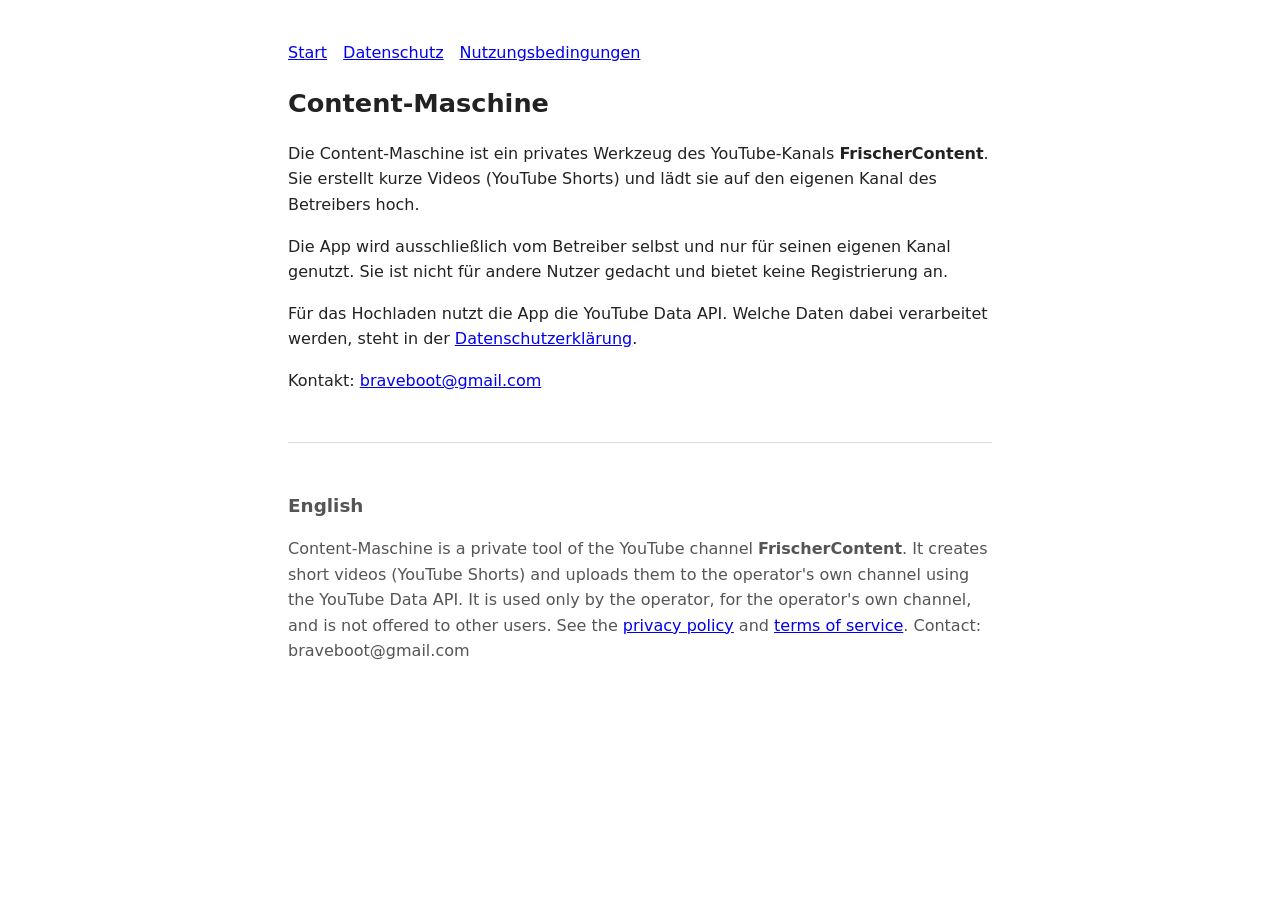
==== app-cm7k/index.html @ 2c9d0dba "Webseite für die Google-Prüfung der Content-Maschine" ====
<!doctype html>
<html lang="de">
<head>
<meta charset="utf-8">
<meta name="viewport" content="width=device-width, initial-scale=1">
<meta name="robots" content="noindex, nofollow">
<title>Content-Maschine – FrischerContent</title>
<link rel="stylesheet" href="style.css">
</head>
<body>
<nav><a href="./">Start</a><a href="datenschutz.html">Datenschutz</a><a href="nutzungsbedingungen.html">Nutzungsbedingungen</a></nav>

<h1>Content-Maschine</h1>
<p>Die Content-Maschine ist ein privates Werkzeug des YouTube-Kanals <strong>FrischerContent</strong>. Sie erstellt kurze Videos
(YouTube Shorts) und lädt sie auf den eigenen Kanal des Betreibers hoch.</p>
<p>Die App wird ausschließlich vom Betreiber selbst und nur für seinen eigenen Kanal genutzt. Sie ist nicht für andere Nutzer
gedacht und bietet keine Registrierung an.</p>
<p>Für das Hochladen nutzt die App die YouTube Data API. Welche Daten dabei verarbeitet werden, steht in der
<a href="datenschutz.html">Datenschutzerklärung</a>.</p>
<p>Kontakt: <a href="mailto:braveboot@gmail.com">braveboot@gmail.com</a></p>

<div class="en">
<h2>English</h2>
<p>Content-Maschine is a private tool of the YouTube channel <strong>FrischerContent</strong>. It creates short videos
(YouTube Shorts) and uploads them to the operator's own channel using the YouTube Data API. It is used only by the operator,
for the operator's own channel, and is not offered to other users. See the <a href="datenschutz.html#english">privacy policy</a>
and <a href="nutzungsbedingungen.html#english">terms of service</a>. Contact: braveboot@gmail.com</p>
</div>
</body>
</html>
---- app-cm7k/style.css ----
body {
  font-family: system-ui, -apple-system, "Segoe UI", sans-serif;
  line-height: 1.6;
  max-width: 44rem;
  margin: 2.5rem auto;
  padding: 0 1rem;
  color: #222;
  background: #fff;
}
h1 { font-size: 1.6rem; }
h2 { font-size: 1.15rem; margin-top: 2rem; }
nav a { margin-right: 1rem; }
.en { color: #555; border-top: 1px solid #ddd; margin-top: 3rem; padding-top: 1rem; }
footer { margin-top: 3rem; font-size: 0.85rem; color: #666; }
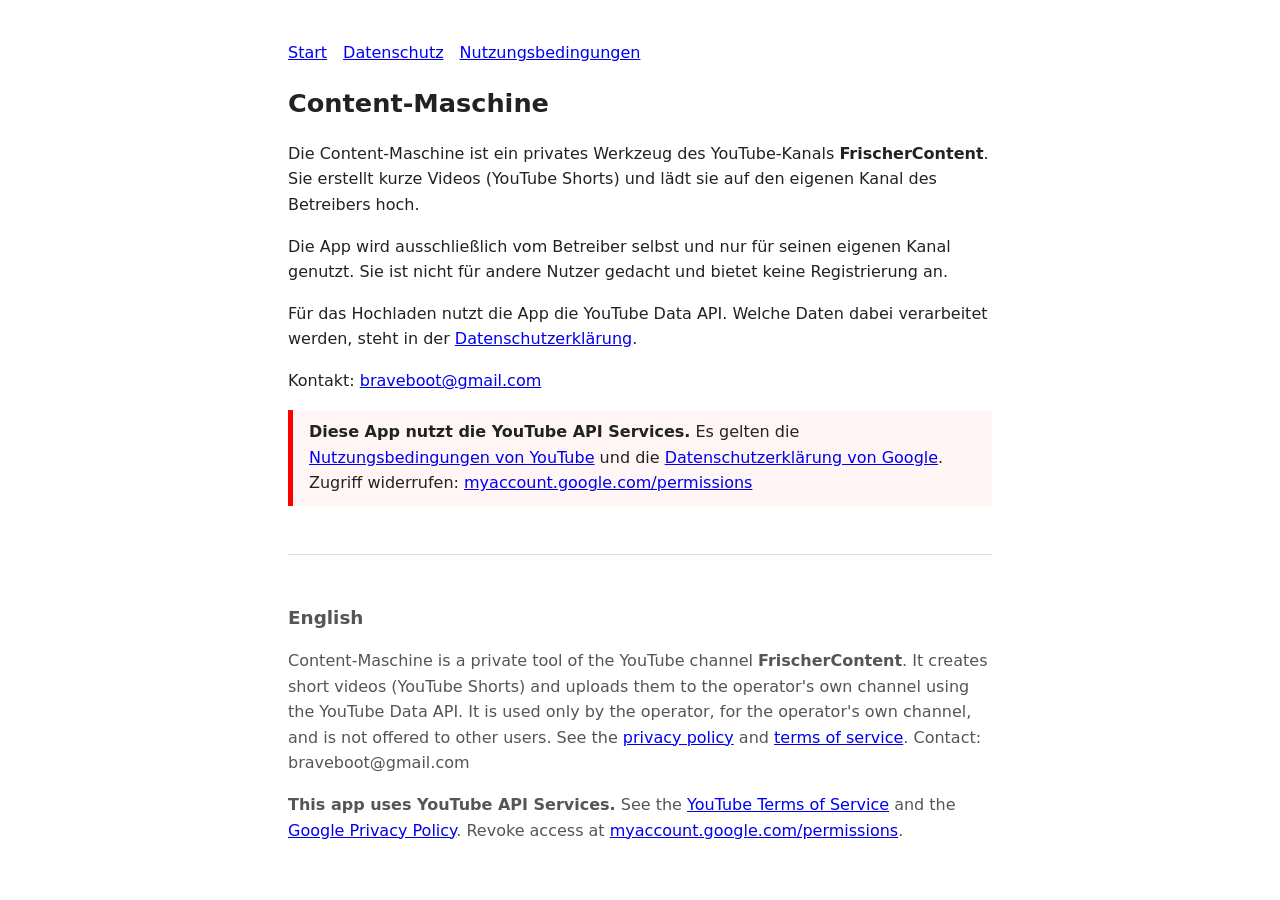
==== commit d086b35f: "Startseite: Hinweis auf YouTube API Services Co-Authored-By: Claude Opus 5.5 <noreply@anthropic.com>" ====
--- a/app-cm7k/index.html
+++ b/app-cm7k/index.html
@@ -19,12 +19,20 @@
 <a href="datenschutz.html">Datenschutzerklärung</a>.</p>
 <p>Kontakt: <a href="mailto:braveboot@gmail.com">braveboot@gmail.com</a></p>
 
+<p class="yt"><strong>Diese App nutzt die YouTube API Services.</strong> Es gelten die
+<a href="https://www.youtube.com/t/terms">Nutzungsbedingungen von YouTube</a> und die
+<a href="https://policies.google.com/privacy">Datenschutzerklärung von Google</a>.
+Zugriff widerrufen: <a href="https://myaccount.google.com/permissions">myaccount.google.com/permissions</a></p>
+
 <div class="en">
 <h2>English</h2>
 <p>Content-Maschine is a private tool of the YouTube channel <strong>FrischerContent</strong>. It creates short videos
 (YouTube Shorts) and uploads them to the operator's own channel using the YouTube Data API. It is used only by the operator,
 for the operator's own channel, and is not offered to other users. See the <a href="datenschutz.html#english">privacy policy</a>
 and <a href="nutzungsbedingungen.html#english">terms of service</a>. Contact: braveboot@gmail.com</p>
+<p><strong>This app uses YouTube API Services.</strong> See the <a href="https://www.youtube.com/t/terms">YouTube Terms of Service</a>
+and the <a href="https://policies.google.com/privacy">Google Privacy Policy</a>. Revoke access at
+<a href="https://myaccount.google.com/permissions">myaccount.google.com/permissions</a>.</p>
 </div>
 </body>
 </html>
--- a/app-cm7k/style.css
+++ b/app-cm7k/style.css
@@ -11,4 +11,5 @@
 h2 { font-size: 1.15rem; margin-top: 2rem; }
 nav a { margin-right: 1rem; }
 .en { color: #555; border-top: 1px solid #ddd; margin-top: 3rem; padding-top: 1rem; }
+.yt { border-left: 5px solid #ff0000; background: #fff5f5; padding: 0.6rem 1rem; }
 footer { margin-top: 3rem; font-size: 0.85rem; color: #666; }
